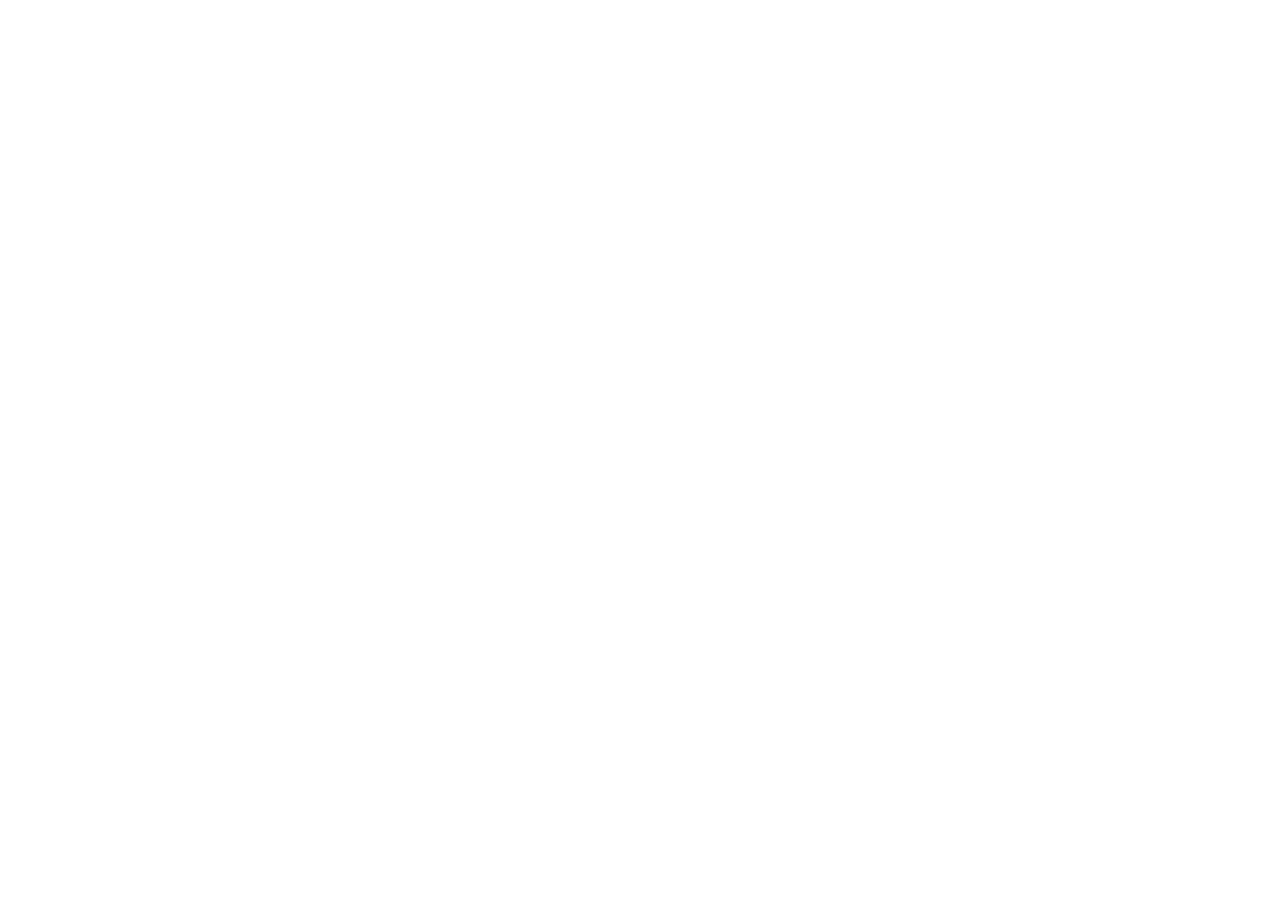
==== calc.html @ ecd2e855 "busy with landing page - making good progress. will finish tomorrow. its ooking good (:" ====
<!DOCTYPE html>
<html lang="en">

<head>
    <meta charset="UTF-8" />
    <meta http-equiv="X-UA-Compatible" content="IE=edge" />
    <meta name="viewport" content="width=device-width, initial-scale=1.0" />
    <title>myMaths</title>
    <link rel="stylesheet" href="styles.css" />
    <link rel="shortcut icon" href="assets/logos/PNG/Light logo.png" type="image/x-icon">
</head>

<body>

<nav class="navbar">
    <div class="nav-left">
    <a href="index.html">
    <img src="assets/logos/PNG/Dark logo.png" alt="myMathsLogo" class="nav-logo">
    </a>
    </div>

    <div class="nav-right">
        <a href="calc.html"> 🤫 get answers </a>
        <a href="report.html"> 👻 report problems </a>
    </div>
</nav>

    <h1>myMaths</h1>

    <section class="distance-formula">
        <h2>distance formula</h2>
        <form>

            <span class="a-cor">
                <h3>coordinate a</h3>
                <input type="number" id="daX" placeholder="x-value" />
                <input type="number" id="daY" placeholder="y-value" />
            </span>
            <br>
            <span class="b-cor">
                <h3>coordinate b</h3>
                <input type="number" id="dbX" placeholder="x-value" />
                <input type="number" id="dbY" placeholder="y-value" />
            </span>
        </form>

        <br />

        <span> distance =&ThinSpace; </span>
        <p id="answer-field-d"></p>
        <br />
        <br />
        <button onClick="distance()">answer</button>
        <br />
    </section>


    <section class="distance-formula">
        <h2>midpoint formula</h2>
        <form>

            <span class="a-cor">
                <h3>coordinate a</h3>
                <input type="number" id="maX" placeholder="x-value" />
                <input type="number" id="maY" placeholder="y-value" />
            </span>
            <br>
            <span class="b-cor">
                <h3>coordinate b</h3>
                <input type="number" id="mbX" placeholder="x-value" />
                <input type="number" id="mbY" placeholder="y-value" />
            </span>
        </form>

        <br />

        <span> midpoint =&ThinSpace; </span>
        <br>
        <span id="answer-field-m"><span>
                <br />
                <br />
                <button onClick="midpoint()">answer</button>
                <br />
    </section>

    <section class="gradient-formula">
        <h2>gradient formula</h2>
        <form>

            <span class="a-cor">
                <h3>coordinate a</h3>
                <input type="number" id="gaX" placeholder="x-value" />
                <input type="number" id="gaY" placeholder="y-value" />
            </span>
            <br>
            <span class="b-cor">
                <h3>coordinate b</h3>
                <input type="number" id="gbX" placeholder="x-value" />
                <input type="number" id="gbY" placeholder="y-value" />
            </span>
        </form>

        <br />

        <span> gradient =&ThinSpace; </span>
        <br>
        <span id="answer-field-g"><span>
                <br />
                <br />
                <button onClick="gradient()">answer</button>
                <br />

    </section>

    <script src="index.js"></script>
</body>

</html>
---- styles.css ----
@import url("https://fonts.googleapis.com/css2?family=Titillium+Web:wght@400&display=swap");
@import url("https://fonts.googleapis.com/css2?family=Josefin+Sans:wght@600&display=swap");

* {
  font-family: "Titillium Web", sans-serif;
  margin: 0;
  padding: 0;
  font-size: 10px;
  font-weight: 600;
}

h1,
h2,
h3,
h4,
h5,
h6 {
  font-family: "Josefin Sans", sans-serif;
  margin: 0;
  padding: 0;
  font-size: 10px;
}

a {
  text-decoration: none;
}

.navbar {
  background-color: #000000;
  color: #ffffff;
  height: 13vh;
  display: flex;
  justify-content: center;
  align-items: center;
  border-bottom: #ffffff 0.5rem solid;
}

.navbar a {
  width: auto;
  height: auto;
  display: flex;
  justify-content: space-evenly;
  align-items: center;
  flex-direction: row;
}

.navbar a h3 {
  color: #ffffff;
  font-size: 2.5rem;
}

.navbar a img {
  width: 20%;
  overflow: hidden;
}

.footer {
  background-color: #000000;
  color: #ffffff;
  height: 8vh;
  display: flex;
  justify-content: center;
  align-items: center;
  border-top: #ffffff 0.5rem solid;
}

.footer h2 {
  font-size: 2rem;
  font-weight: 500;
}

.main {
  background: linear-gradient(
    to bottom,
    rgba(150, 21, 171, 1),
    rgba(33, 8, 27, 1)
  );
}

.main-h {
  display: flex;
  justify-content: center;
  align-items: center;
  flex-direction: column;
}

.mpOne {
  background: #000000;
  color: #ffffff;
  width: 75vw;
  box-shadow: -1.4rem 1.4rem 0 0 rgba(58, 255, 26, 1);
  margin: 3rem;
  padding: 1.8rem;
  border-radius: 2.5rem;
  font-size: 2.5rem;
  text-align: center;
  border: #ffffff 0.25rem solid;
}

.mpS {
  background: transparent;
  color: #ffffff;
  font-size: 2.5rem;
  text-align: center;
  margin: 2rem;
}

.mGif {
  border-radius: 4rem;
  padding: 1.8rem;
  width: 75vw;
}

.mImg {
  width: 50vw;
}

.mButton {
  background: #000000;
  color: #ffffff;
  width: 75vw;
  box-shadow: -1.4rem 1.4rem 0 0 rgba(58, 255, 26, 1);
  margin-bottom: 6rem;
  padding: 1.8rem;
  border-radius: 2.5rem;
  font-size: 2.5rem;
  text-align: center;
  border: #ffffff 0.25rem solid;
}

.nav-links {
  position: fixed;
  background: #8b271f;
  height: 100vh;
  width: 200px;
  top: 0;
  right: -200px;
  text-align: left;
  z-index: 2;
  transition: 0.6s;
}

@media all and (min-width: 600px) {
  html {
    display: none;
  }
}
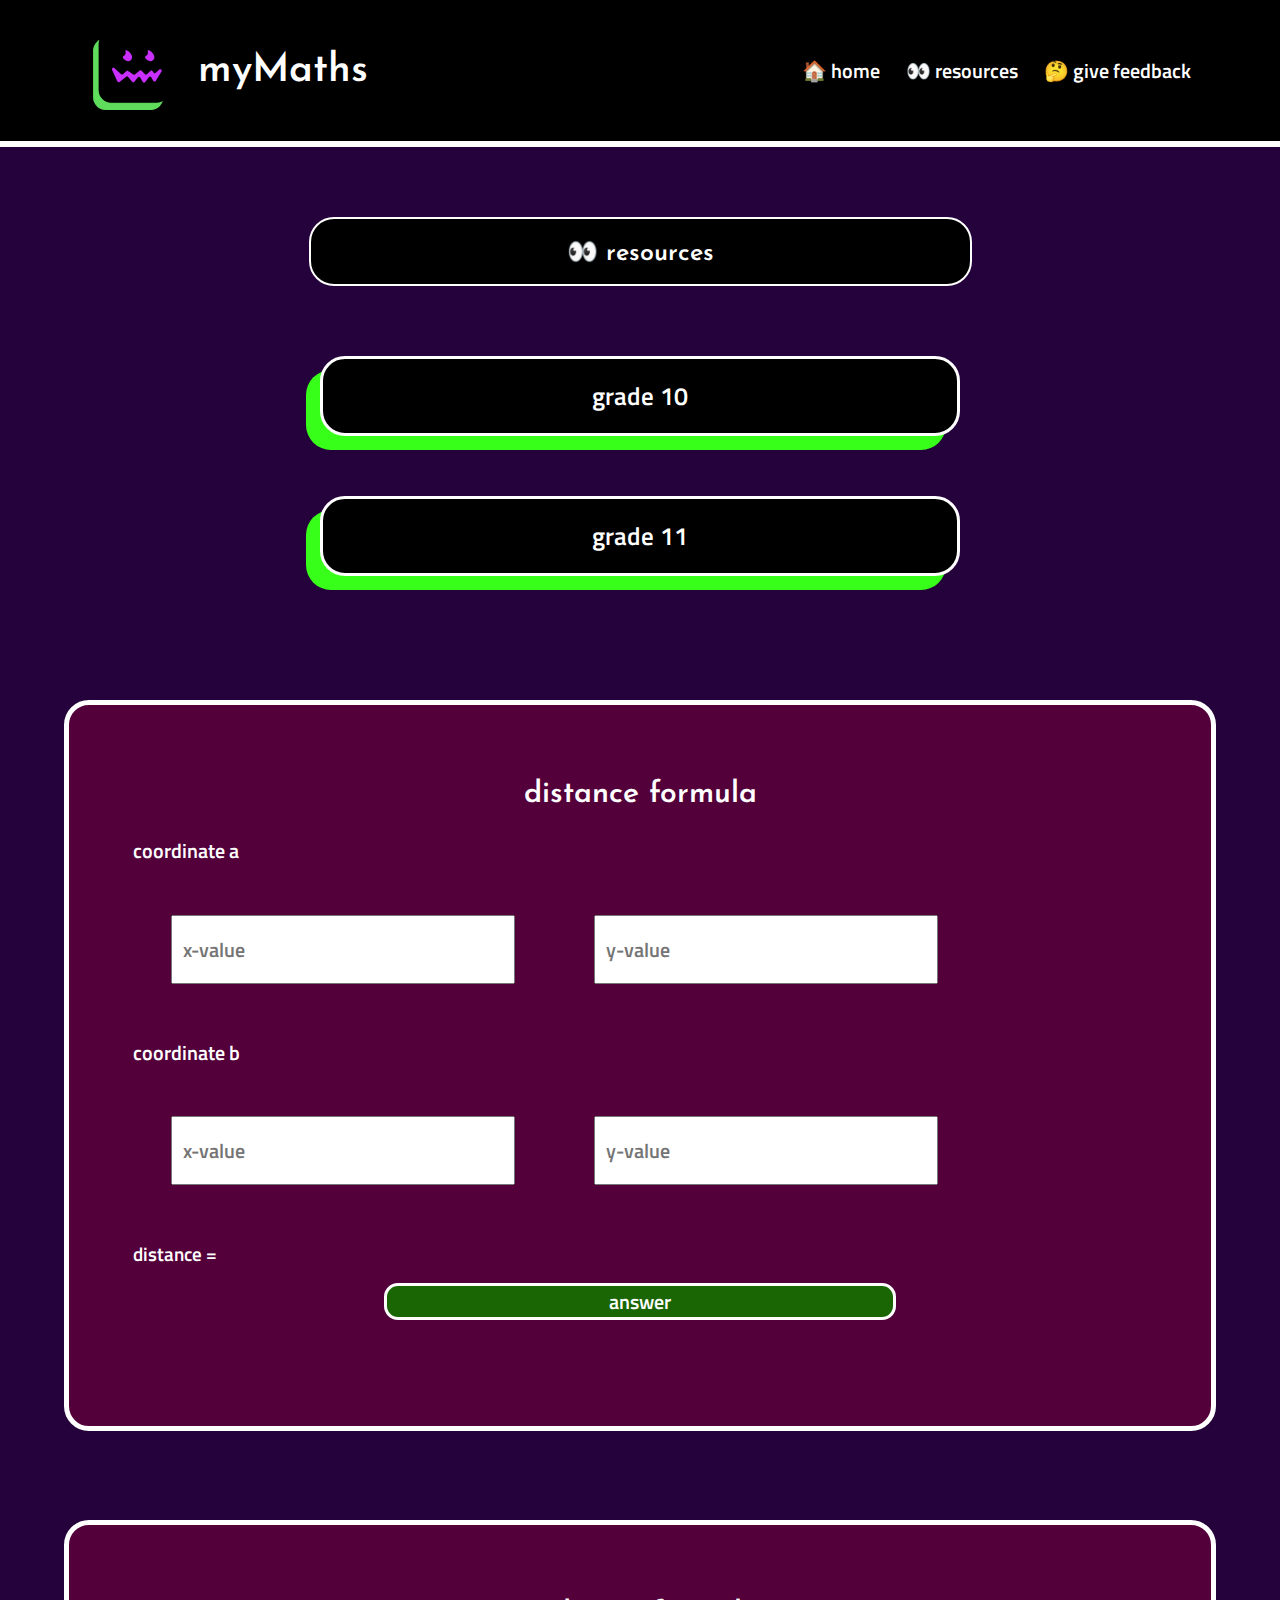
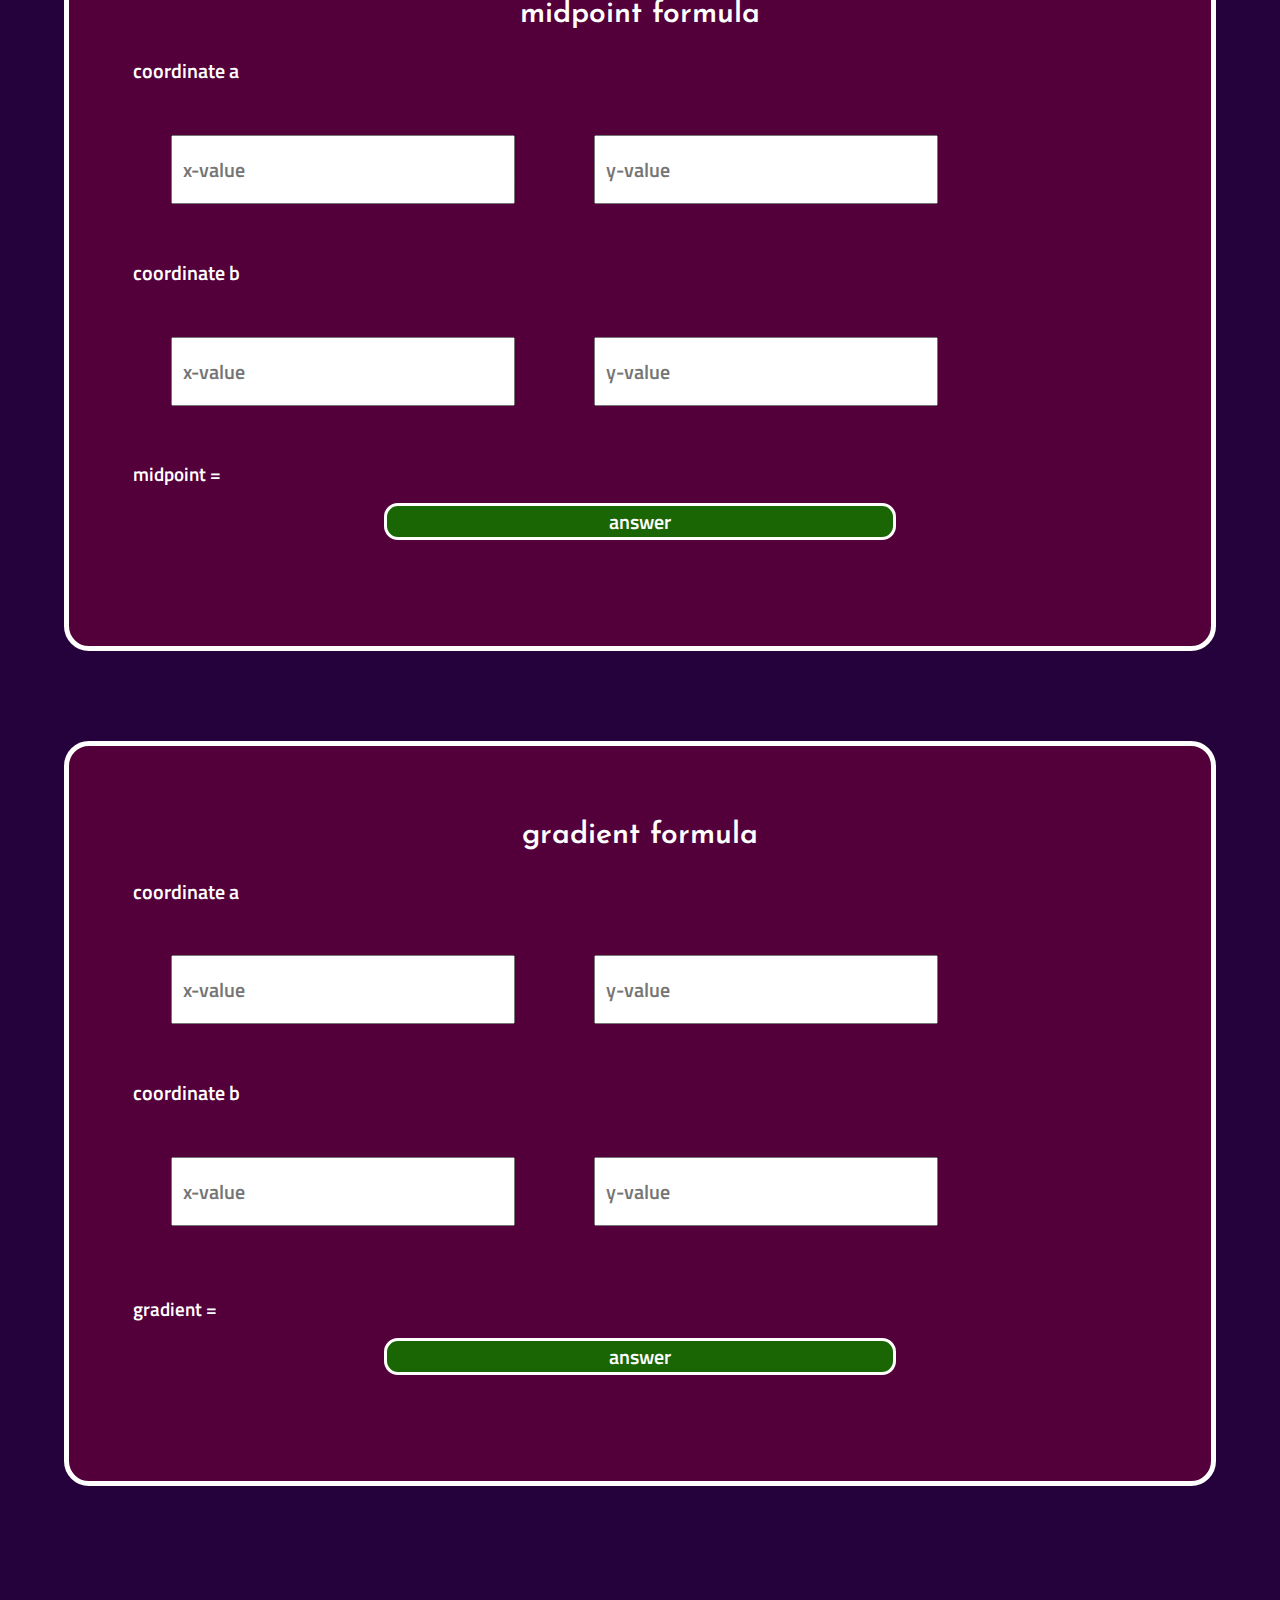
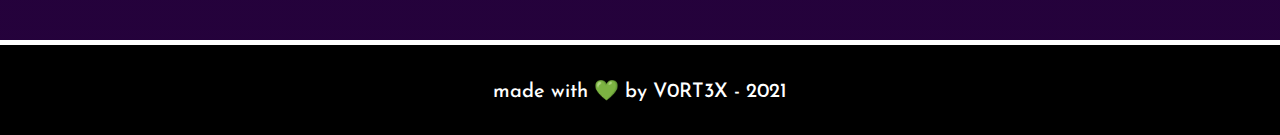
==== commit 7f18ce8c: "time to pivot!" ====
--- a/calc.html
+++ b/calc.html
@@ -7,112 +7,193 @@
     <meta name="viewport" content="width=device-width, initial-scale=1.0" />
     <title>myMaths</title>
     <link rel="stylesheet" href="styles.css" />
-    <link rel="shortcut icon" href="assets/logos/PNG/Light logo.png" type="image/x-icon">
+    <link rel="shortcut icon" href="assets/logos/PNG/Light logo.png" type="image/x-icon" />
 </head>
 
 <body>
 
-<nav class="navbar">
-    <div class="nav-left">
-    <a href="index.html">
-    <img src="assets/logos/PNG/Dark logo.png" alt="myMathsLogo" class="nav-logo">
-    </a>
-    </div>
+    <nav>
+        <a href="index.html" class="nav__home__link">
+            <img src="assets/logos/SVG/Dark logo.svg" alt="logo" />
+            <h1>myMaths</h1>
+        </a>
 
-    <div class="nav-right">
-        <a href="calc.html"> 🤫 get answers </a>
-        <a href="report.html"> 👻 report problems </a>
-    </div>
-</nav>
+        <div id="nav-links">
+            <button onclick="hideMenu()" class="hamburger-button">
+                <svg xmlns="http://www.w3.org/2000/svg" viewBox="0 0 24 24">
+                    <path d="M24 20.188l-8.315-8.209 8.2-8.282-3.697-3.697-8.212 8.318-8.31-8.203-3.666 3.666 8.321 8.24-8.206 8.313 3.666 3.666 8.237-8.318 8.285 8.203z" />
+                </svg>
+            </button>
 
-    <h1>myMaths</h1>
+            <ul>
+                <li>
+                    <a href="index.html" id="current-page"> &#x1F3E0; home</a>
+                </li>
+                <li>
+                    <a href=" calc.html"> &#x1F440; resources</a>
+                </li>
+                <li>
+                    <a href="feedback.html"> &#x1F914; give feedback</a>
+                </li>
+            </ul>
+        </div>
+        <div id="alt-nav-links">
+            <button onclick="hideMenu()" class="hamburger-button">
+                <svg xmlns="http://www.w3.org/2000/svg" viewBox="0 0 24 24">
+                    <path d="M24 20.188l-8.315-8.209 8.2-8.282-3.697-3.697-8.212 8.318-8.31-8.203-3.666 3.666 8.321 8.24-8.206 8.313 3.666 3.666 8.237-8.318 8.285 8.203z" />
+                </svg>
+            </button>
 
-    <section class="distance-formula">
-        <h2>distance formula</h2>
-        <form>
+            <ul>
+                <li>
+                    <a href="index.html" id="current-page"> &#x1F3E0; home</a>
+                </li>
+                <li>
+                    <a href=" calc.html"> &#x1F440; resources</a>
+                </li>
+                <li>
+                    <a href="feedback.html"> &#x1F914; give feedback</a>
+                </li>
+            </ul>
+        </div>
+        <button onclick="showMenu()" class="hamburger-alt-button">
+            <svg viewBox="0 0 100 80" width="40" height="40">
+                <rect width="100" height="20"></rect>
+                <rect y="30" width="100" height="20"></rect>
+                <rect y="60" width="100" height="20"></rect>
+            </svg>
+        </button>
+    </nav>
 
-            <span class="a-cor">
-                <h3>coordinate a</h3>
-                <input type="number" id="daX" placeholder="x-value" />
-                <input type="number" id="daY" placeholder="y-value" />
-            </span>
-            <br>
-            <span class="b-cor">
-                <h3>coordinate b</h3>
-                <input type="number" id="dbX" placeholder="x-value" />
-                <input type="number" id="dbY" placeholder="y-value" />
-            </span>
-        </form>
+    <section class="choose__grade">
+        <h1 class="headings"> &#x1F440; resources</h1>
 
-        <br />
+        <button id="g10button" class="button grade__button">grade 10</button>
 
-        <span> distance =&ThinSpace; </span>
-        <p id="answer-field-d"></p>
-        <br />
-        <br />
-        <button onClick="distance()">answer</button>
-        <br />
+        <button id="g11button" class="button grade__button">grade 11</button>
     </section>
 
+    <section id="grade10">
 
-    <section class="distance-formula">
-        <h2>midpoint formula</h2>
-        <form>
 
-            <span class="a-cor">
-                <h3>coordinate a</h3>
-                <input type="number" id="maX" placeholder="x-value" />
-                <input type="number" id="maY" placeholder="y-value" />
-            </span>
-            <br>
-            <span class="b-cor">
-                <h3>coordinate b</h3>
-                <input type="number" id="mbX" placeholder="x-value" />
-                <input type="number" id="mbY" placeholder="y-value" />
-            </span>
-        </form>
 
-        <br />
 
-        <span> midpoint =&ThinSpace; </span>
-        <br>
-        <span id="answer-field-m"><span>
-                <br />
-                <br />
-                <button onClick="midpoint()">answer</button>
-                <br />
-    </section>
 
-    <section class="gradient-formula">
-        <h2>gradient formula</h2>
-        <form>
-
-            <span class="a-cor">
-                <h3>coordinate a</h3>
-                <input type="number" id="gaX" placeholder="x-value" />
-                <input type="number" id="gaY" placeholder="y-value" />
-            </span>
-            <br>
-            <span class="b-cor">
-                <h3>coordinate b</h3>
-                <input type="number" id="gbX" placeholder="x-value" />
-                <input type="number" id="gbY" placeholder="y-value" />
-            </span>
-        </form>
-
-        <br />
-
-        <span> gradient =&ThinSpace; </span>
-        <br>
-        <span id="answer-field-g"><span>
-                <br />
-                <br />
-                <button onClick="gradient()">answer</button>
-                <br />
 
     </section>
 
+    <section id="grade11">
+
+
+
+
+    </section>
+
+    <!--    <section class="res__template">
+
+        <section class="inner__res__template">
+            <h1>heading of topic</h1>
+            <h2>topic tree</h2>
+            <div class="res__summary">
+                <h1>summary:</h1>
+                <p>Lorem ipsum dolor sit amet consectetur, adipisicing elit. Ad expedita nobis dolorum quia sit tempore assumenda odit ea quam adipisci quae quasi asperiores quis suscipit commodi nemo, quisquam fugiat dolorem!</p>
+
+                <input type="button" onclick="location.href='https://google.com';" value="download pdf" />
+            </div>
+
+            <div class="res__calc">
+                <h1>calculators:</h1>
+            </div>
+        </section>
+    </section>-->
+
+
+    <section class="calc">
+
+        <section class="distance-formula calc-section">
+            <h2 class="calc-head">distance formula</h2>
+            <form>
+                <span class="a-cor calc-coor">
+                    <h3>coordinate a</h3>
+                    <input type="number" id="daX" placeholder="x-value" />
+                    <input type="number" id="daY" placeholder="y-value" />
+                </span>
+                <br>
+                <span class="b-cor calc-coor">
+                    <h3>coordinate b</h3>
+                    <input type="number" id="dbX" placeholder="x-value" />
+                    <input type="number" id="dbY" placeholder="y-value" />
+                </span>
+            </form>
+
+            <br />
+
+            <span class="calc__answer__heading"> distance =&ThinSpace; </span>
+            <p id="answer-field-d" class="calc__answer__field"></p>
+            <br />
+            <button onClick="distance()" class="calc__answer__button">answer</button>
+            <br />
+        </section>
+
+        <section class="midpoint-formula calc-section">
+            <h2 class="calc-head">midpoint formula</h2>
+            <form>
+
+                <span class="a-cor calc-coor">
+                    <h3>coordinate a</h3>
+                    <input type="number" id="maX" placeholder="x-value" />
+                    <input type="number" id="maY" placeholder="y-value" />
+                </span>
+                <br>
+                <span class="b-cor calc-coor">
+                    <h3>coordinate b</h3>
+                    <input type="number" id="mbX" placeholder="x-value" />
+                    <input type="number" id="mbY" placeholder="y-value" />
+                </span>
+            </form>
+
+            <br />
+            <span class="calc__answer__heading"> midpoint =&ThinSpace; </span>
+            <p id="answer-field-m" class="calc__answer__field"></p>
+            <br />
+            <button onClick="midpoint()" class="calc__answer__button">answer</button>
+            <br />
+        </section>
+
+        <section class="gradient-formula calc-section">
+            <h2 class="calc-head">gradient formula</h2>
+            <form>
+
+                <span class="a-cor calc-coor">
+                    <h3>coordinate a</h3>
+                    <input type="number" id="gaX" placeholder="x-value" />
+                    <input type="number" id="gaY" placeholder="y-value" />
+                </span>
+                <br>
+                <span class="b-cor calc-coor">
+                    <h3>coordinate b</h3>
+                    <input type="number" id="gbX" placeholder="x-value" />
+                    <input type="number" id="gbY" placeholder="y-value" />
+                </span>
+            </form>
+
+            <br />
+
+            <br />
+            <span class="calc__answer__heading"> gradient =&ThinSpace; </span>
+            <p id="answer-field-g" class="calc__answer__field"></p>
+            <br />
+            <button onClick="gradient()" class="calc__answer__button">answer</button>
+            <br />
+        </section>
+    </section>
+
+    <footer class="footer">
+        <h2>made with &#x1F49A; by V0RT3X - 2021</h2>
+    </footer>
+
     <script src="index.js"></script>
+
 </body>
 
 </html>--- a/styles.css
+++ b/styles.css
@@ -1,12 +1,22 @@
 @import url("https://fonts.googleapis.com/css2?family=Titillium+Web:wght@400&display=swap");
 @import url("https://fonts.googleapis.com/css2?family=Josefin+Sans:wght@600&display=swap");
 
+:root {
+    --pri: rgb(121, 6, 197);
+    --sec: rgb(209, 0, 146);
+    --tet: rgb(56, 255, 26);
+    --text-pri: rgb(0, 0, 0);
+    --text-sec: rgb(255, 255, 255);
+}
+
+/*      UNIVERSAL       */
+
 * {
-  font-family: "Titillium Web", sans-serif;
-  margin: 0;
-  padding: 0;
-  font-size: 10px;
-  font-weight: 600;
+    font-family: "Titillium Web", sans-serif;
+    margin: 0;
+    padding: 0;
+    font-size: 10px;
+    font-weight: 600;
 }
 
 h1,
@@ -15,133 +25,667 @@
 h4,
 h5,
 h6 {
-  font-family: "Josefin Sans", sans-serif;
-  margin: 0;
-  padding: 0;
-  font-size: 10px;
+    font-family: "Josefin Sans", sans-serif;
+    margin: 0;
+    padding: 0;
+    font-size: 10px;
 }
 
 a {
-  text-decoration: none;
-}
-
-.navbar {
-  background-color: #000000;
-  color: #ffffff;
-  height: 13vh;
-  display: flex;
-  justify-content: center;
-  align-items: center;
-  border-bottom: #ffffff 0.5rem solid;
-}
-
-.navbar a {
-  width: auto;
-  height: auto;
-  display: flex;
-  justify-content: space-evenly;
-  align-items: center;
-  flex-direction: row;
-}
-
-.navbar a h3 {
-  color: #ffffff;
-  font-size: 2.5rem;
-}
-
-.navbar a img {
-  width: 20%;
-  overflow: hidden;
-}
+    text-decoration: none;
+    color: var(--text-sec);
+}
+
+.button {
+    background: var(--text-pri);
+    color: var(--text-sec);
+    width: 75vw;
+    box-shadow: -1.4rem 1.4rem 0 0 var(--tet);
+    margin-bottom: 6rem;
+    padding: 1.8rem;
+    border-radius: 2.5rem;
+    font-size: 2.5rem;
+    text-align: center;
+    border: var(--text-sec) 0.35rem solid;
+}
+
+.altButton {
+    background: var(--text-pri);
+    color: var(--text-sec);
+    width: 75vw;
+    box-shadow: -1.4rem 1.4rem 0 0 var(--tet);
+    margin-bottom: 6rem;
+    padding: 1.8rem;
+    border-radius: 2.5rem;
+    font-size: 2rem;
+    text-align: center;
+    border: var(--text-sec) 0.35rem solid;
+}
+
+
+.headings {
+    background: var(--text-pri);
+    color: var(--text-sec);
+    margin: 3rem;
+    padding: 1.8rem;
+    border-radius: 2.5rem;
+    font-size: 2.5rem;
+    text-align: center;
+    border: var(--text-sec) 0.25rem solid;
+}
+
+
+/*      NAV BAR     */
+
+nav {
+    display: flex;
+    flex-direction: row-reverse;
+    padding: 2% 6%;
+    justify-content: space-evenly;
+    align-items: center;
+    background-color: var(--text-pri);
+    color: var(--text-sec);
+    height: 10vh;
+    border-bottom: var(--text-sec) .7vh solid;
+}
+
+.nav__home__link {
+    font-size: 4rem;
+    display: flex;
+    align-items: center;
+    justify-content: space-evenly;
+}
+
+.nav__home__link img {
+    width: 15vw;
+    padding-right: 5vw;
+}
+
+.nav__home__link h1 {
+    font-size: 3rem;
+}
+
+
+.hamburger-button {
+    display: flex;
+    background-color: transparent;
+    border: none;
+    justify-content: center;
+}
+
+.hamburger-button svg {
+    fill: var(--text-sec);
+    width: 15vw;
+    position: fixed;
+    top: 10%;
+}
+
+.hamburger-alt-button {
+    display: flex;
+    background-color: transparent;
+    border: none;
+    justify-content: center;
+}
+
+.hamburger-alt-button svg {
+    fill: var(--text-sec);
+    width: 15vw;
+}
+
+
+/*      HAMBURGER       */
+#alt-nav-links {
+    display: none;
+}
+
+#nav-links {
+    position: fixed;
+    background: linear-gradient(rgba(121, 6, 197, 0.3), rgba(121, 6, 197, 0.3)),
+        linear-gradient(rgba(0, 0, 0, 1), rgba(0, 0, 0, 1));
+    height: 100vh;
+    width: 85vw;
+    display: flex;
+    flex-direction: column;
+    justify-content: center;
+    align-items: center;
+    border-right: .3rem var(--text-sec) solid;
+    top: 0;
+    left: -200vw;
+    text-align: left;
+    z-index: 2;
+    border-radius: 0rem 5rem 5rem 0rem;
+    transition: 0.6s;
+}
+
+#nav-links ul {
+    display: flex;
+    align-items: center;
+    flex-direction: column;
+    width: 75vw;
+}
+
+#nav-links ul li {
+    margin: 4rem;
+    list-style: none;
+    width: 75vw;
+    text-align: center;
+}
+
+
+#nav-links ul li a {
+    background: var(--text-pri);
+    color: var(--text-sec);
+    padding: 2rem 4rem;
+    box-shadow: -1.4rem 1.4rem 0 0 var(--tet);
+    margin-bottom: 6rem;
+    border-radius: 2.5rem;
+    font-size: 2rem;
+    text-align: center;
+    border: var(--text-sec) 0.35rem solid;
+
+}
+
+/*      FOOTER        */
 
 .footer {
-  background-color: #000000;
-  color: #ffffff;
-  height: 8vh;
-  display: flex;
-  justify-content: center;
-  align-items: center;
-  border-top: #ffffff 0.5rem solid;
-}
+    background-color: var(--text-pri);
+    color: var(--text-sec);
+    height: 10vh;
+    display: flex;
+    flex-direction: column;
+    justify-content: space-evenly;
+    align-items: center;
+    border-top: var(--text-sec) 0.5rem solid;
+}
+
+.footer h1 {
+    margin-top: 2%;
+    font-size: 2rem;
+    font-weight: 500;
+}
+
 
 .footer h2 {
-  font-size: 2rem;
-  font-weight: 500;
-}
+    font-size: 2rem;
+    font-weight: 500;
+}
+
+/*      HOME PAGE       */
+
 
 .main {
-  background: linear-gradient(
-    to bottom,
-    rgba(150, 21, 171, 1),
-    rgba(33, 8, 27, 1)
-  );
+    background: linear-gradient(to bottom,
+            var(--pri),
+            var(--sec));
 }
 
 .main-h {
-  display: flex;
-  justify-content: center;
-  align-items: center;
-  flex-direction: column;
+    display: flex;
+    justify-content: center;
+    align-items: center;
+    flex-direction: column;
 }
 
 .mpOne {
-  background: #000000;
-  color: #ffffff;
-  width: 75vw;
-  box-shadow: -1.4rem 1.4rem 0 0 rgba(58, 255, 26, 1);
-  margin: 3rem;
-  padding: 1.8rem;
-  border-radius: 2.5rem;
-  font-size: 2.5rem;
-  text-align: center;
-  border: #ffffff 0.25rem solid;
-}
+    background: var(--text-pri);
+    color: var(--text-sec);
+    width: 75vw;
+    margin: 3rem;
+    padding: 1.8rem;
+    border-radius: 2.5rem;
+    font-size: 2.5rem;
+    text-align: center;
+    border: var(--text-pri) 0.25rem solid;
+}
+
 
 .mpS {
-  background: transparent;
-  color: #ffffff;
-  font-size: 2.5rem;
-  text-align: center;
-  margin: 2rem;
+    background: transparent;
+    color: var(--text-sec);
+    font-size: 2.5rem;
+    text-align: center;
+    margin: 2rem;
 }
 
 .mGif {
-  border-radius: 4rem;
-  padding: 1.8rem;
-  width: 75vw;
+    border-radius: 4rem;
+    padding: 1.8rem;
+    width: 75vw;
 }
 
 .mImg {
-  width: 50vw;
+    width: 50vw;
 }
 
 .mButton {
-  background: #000000;
-  color: #ffffff;
-  width: 75vw;
-  box-shadow: -1.4rem 1.4rem 0 0 rgba(58, 255, 26, 1);
-  margin-bottom: 6rem;
-  padding: 1.8rem;
-  border-radius: 2.5rem;
-  font-size: 2.5rem;
-  text-align: center;
-  border: #ffffff 0.25rem solid;
-}
-
-.nav-links {
-  position: fixed;
-  background: #8b271f;
-  height: 100vh;
-  width: 200px;
-  top: 0;
-  right: -200px;
-  text-align: left;
-  z-index: 2;
-  transition: 0.6s;
-}
-
-@media all and (min-width: 600px) {
-  html {
+    background: var(--text-pri);
+    color: var(--text-sec);
+    width: 75vw;
+    box-shadow: -1.4rem 1.4rem 0 0 var(--tet);
+    margin-bottom: 6rem;
+    padding: 1.8rem;
+    border-radius: 2.5rem;
+    font-size: 2.5rem;
+    text-align: center;
+    border: var(--text-sec) 0.35rem solid;
+}
+
+
+.heading {
+    font-size: 3.3rem;
+    padding: 1rem;
+    text-align: center;
+}
+
+/*      RESOURCES PAGE      */
+
+.res__template {
+    height: auto;
+    padding: 5vw;
+    color: var(--text-sec);
+    background: linear-gradient(rgba(121, 6, 197, 0.3), rgba(121, 6, 197, 0.3)),
+        linear-gradient(rgba(0, 0, 0, 1), rgba(0, 0, 0, 1));
+}
+
+.inner__res__template {
+    background: linear-gradient(rgba(209, 0, 146, 0.4), rgba(209, 0, 146, 0.4)),
+        linear-gradient(rgba(0, 0, 0, 1), rgba(0, 0, 0, 1));
+    padding: 5vw;
+    padding-bottom: 10vw;
+    margin-bottom: 7vw;
+    border-radius: 2.5rem;
+    border: 5px var(--text-sec) solid;
+
+}
+
+.inner__res__template h1 {
+    font-size: 3rem;
+    padding: 1rem;
+    text-align: center;
+    text-decoration: underline;
+}
+
+.inner__res__template h2 {
+    font-size: 2rem;
+}
+
+.res__summary h1 {
+    font-size: 2.5rem;
+    text-decoration: none;
+    text-align: left;
+    padding-left: 0;
+}
+
+.res__summary p {
+    font-size: 1.5rem;
+}
+
+.res__summary input {
+    background: var(--text-pri);
+    color: var(--text-sec);
+    width: auto;
+    padding: 1.3rem;
+    margin: 2rem 0;
+    border-radius: 2.5rem;
+    font-size: 1.3rem;
+    text-align: center;
+    border: var(--text-sec) 0.35rem solid;
+    box-shadow: -.7rem .7rem 0 0 var(--tet);
+}
+
+
+.calc {
+    height: auto;
+    padding: 5vw;
+    color: var(--text-sec);
+    background: linear-gradient(rgba(121, 6, 197, 0.3), rgba(121, 6, 197, 0.3)),
+        linear-gradient(rgba(0, 0, 0, 1), rgba(0, 0, 0, 1));
+}
+
+.calc-section {
+    background: linear-gradient(rgba(209, 0, 146, 0.4), rgba(209, 0, 146, 0.4)),
+        linear-gradient(rgba(0, 0, 0, 1), rgba(0, 0, 0, 1));
+    padding: 5vw;
+    padding-bottom: 10vw;
+    margin-bottom: 7vw;
+    border-radius: 2.5rem;
+    border: 5px var(--text-sec) solid;
+
+}
+
+.calc-head {
+    font-size: 3rem;
+    padding: 1rem;
+    text-align: center;
+}
+
+.calc-coor {
+    padding: 0.5rem;
+    margin: 0.5rem;
+    margin-bottom: 0;
+    color: var(--text-sec);
+    padding-bottom: 0;
+}
+
+.calc-coor h3 {
+    font-family: "Titillium Web", sans-serif;
+    font-size: 2rem;
+    padding-bottom: 1rem;
+}
+
+.calc-coor input {
+    display: inline-block;
+    height: 5vh;
+    width: 25vw;
+    padding: 1rem;
+    font-size: 2rem;
+    margin: 3vw;
+}
+
+.calc__answer__heading {
+    font-size: 1.9rem;
+}
+
+.calc__answer__field {
+    font-size: 1.6rem;
+}
+
+.calc__answer__button {
+    margin: 0;
+    position: absolute;
+    left: 50%;
+    transform: translateX(-50%);
+    width: 40vw;
+    background-color: rgb(27, 102, 4);
+    color: var(--text-sec);
+    border: var(--text-sec) 0.35rem solid;
+    border-radius: 1.4rem;
+    font-size: 2rem;
+    margin-bottom: 10000px;
+    display: inline;
+}
+
+.choose__grade {
+    background: linear-gradient(rgba(121, 6, 197, 0.3), rgba(121, 6, 197, 0.3)),
+        linear-gradient(rgba(0, 0, 0, 1), rgba(0, 0, 0, 1));
+
+    display: flex;
+    flex-direction: column;
+    align-items: center;
+}
+
+.choose__grade h1 {
+    padding-right: 20vw;
+    padding-left: 20vw;
+    margin: 7rem 0;
+}
+
+.grade__button {
+    width: 50vw;
+}
+
+#grade10 {
+    height: auto;
+    width: 100vw;
+    padding: 2vw;
+    background: linear-gradient(rgba(121, 6, 197, 0.3), rgba(121, 6, 197, 0.3)),
+        linear-gradient(rgba(0, 0, 0, 1), rgba(0, 0, 0, 1));
     display: none;
-  }
-}
+}
+
+#grade11 {
+    height: auto;
+    width: 100vw;
+    padding: 2vw;
+    background: linear-gradient(rgba(121, 6, 197, 0.3), rgba(121, 6, 197, 0.3)),
+        linear-gradient(rgba(0, 0, 0, 1), rgba(0, 0, 0, 1));
+    display: none;
+}
+
+/*      FEEDBACK PAGE       */
+
+.feedback {
+    height: auto;
+    padding: 5vw;
+    color: var(--text-sec);
+    background: linear-gradient(rgba(121, 6, 197, 0.3), rgba(121, 6, 197, 0.3)),
+        linear-gradient(rgba(0, 0, 0, 1), rgba(0, 0, 0, 1));
+}
+
+
+.feedback h2 {
+    font-size: 1.9rem;
+    text-align: center;
+    margin-bottom: 1rem;
+}
+
+
+.inside-link {
+    background: var(--text-pri);
+    width: 50vw;
+    margin: 2rem auto 6rem auto;
+    box-shadow: -1.4rem 1.4rem 0 0 var(--tet);
+    padding: 1.8rem;
+    border-radius: 2.5rem;
+    text-align: center;
+    border: var(--text-sec) 0.35rem solid;
+}
+
+.inside-link a {
+    font-size: 2.5rem;
+    color: var(--text-sec);
+}
+
+
+#feedback-form {
+    width: 80vw;
+    margin: 0 auto 0 auto;
+    border: 5px #fff solid;
+    display: flex;
+    background: linear-gradient(rgba(209, 0, 146, 0.4), rgba(209, 0, 146, 0.4)),
+        linear-gradient(rgba(0, 0, 0, 1), rgba(0, 0, 0, 1));
+    padding: 4vw;
+    color: var(--text-sec);
+    border-radius: 2.5rem;
+    flex-direction: column;
+}
+
+
+.feedback__form__part {
+    display: flex;
+    flex-direction: column;
+    margin-bottom: 10vw;
+}
+
+.feedback__form__part label {
+    font-size: 2rem;
+    padding-bottom: 2%;
+}
+
+.feedback__form__part input {
+    width: 75vw;
+    padding-left: 2vw;
+    margin: auto;
+    padding-bottom: 0;
+    font-size: 2rem;
+}
+
+
+.alt__feedback__form__part {
+    margin-bottom: 10vw;
+}
+
+.alt__feedback__form__part h2 {
+    font-size: 2rem;
+    text-align: left;
+    font-family: "Titillium Web", sans-serif;
+
+}
+
+.alt__feedback__form__part label {
+    font-size: 1.7rem;
+}
+
+.alt__feedback__form__part input {
+    width: 1.7rem;
+    height: 1.7rem;
+    text-align: center;
+    margin-right: 2.5vw;
+
+}
+
+
+.alt__alt__feedback__form__part {
+    display: flex;
+    flex-direction: column;
+    margin-bottom: 10vw;
+}
+
+.alt__alt__feedback__form__part label {
+    font-size: 2rem;
+    padding-bottom: 2%;
+}
+
+.alt__alt__feedback__form__part textarea {
+    width: 75vw;
+    margin: auto;
+    padding: 2vw 2vw 2vw 4vw;
+    border-radius: 2.5rem;
+    font-size: 2rem;
+}
+
+input[type=reset] {
+    width: 40vw;
+    background-color: rgb(102, 4, 4);
+    color: var(--text-sec);
+    border: var(--text-sec) 0.35rem solid;
+    border-radius: 1.4rem;
+    margin: 1.5vw;
+    font-size: 2rem;
+    height: 15vw;
+    display: inline;
+}
+
+input[type=submit] {
+    width: 40vw;
+    background-color: rgb(27, 102, 4);
+    color: var(--text-sec);
+    border: var(--text-sec) 0.35rem solid;
+    border-radius: 1.4rem;
+    font-size: 2rem;
+    margin: 1.5vw;
+    display: inline;
+}
+
+.feedback__buttons {
+    display: flex;
+}
+
+/*      RESULTS PAGE        */
+
+.results {
+    height: 80vh;
+    padding: 5vw;
+    display: flex;
+    justify-content: space-evenly;
+    flex-direction: column;
+    align-items: center;
+    color: var(--text-sec);
+    background: linear-gradient(rgba(121, 6, 197, 0.3), rgba(121, 6, 197, 0.3)),
+        linear-gradient(rgba(0, 0, 0, 1), rgba(0, 0, 0, 1));
+
+}
+
+.results h2 {
+    font-size: 3rem;
+    text-align: center;
+    margin-bottom: 1rem;
+}
+
+
+
+@media screen and (min-width: 800px) {
+    nav {
+        display: flex;
+        flex-direction: row;
+        padding: 2% 6%;
+        justify-content: space-between;
+        align-items: center;
+        background-color: var(--text-pri);
+        color: var(--text-sec);
+        height: 10vh;
+        border-bottom: var(--text-sec) .7vh solid;
+    }
+
+
+    .nav__home__link {
+        font-size: 4rem;
+        display: flex;
+        width: 24vw;
+        align-items: center;
+        justify-content: space-evenly;
+    }
+
+    .nav__home__link img {
+        width: 6vw;
+        padding-right: 1vw;
+    }
+
+    .nav__home__link h1 {
+        font-size: 4rem;
+    }
+
+    #nav-links {
+        display: none;
+    }
+
+
+    #alt-nav-links {
+        display: block;
+        flex: 1;
+        text-align: right;
+    }
+
+    #alt-nav-links ul {
+        display: inline;
+    }
+
+    #alt-nav-links ul li {
+        text-decoration: none;
+        display: inline-block;
+        padding: 8px 12px;
+        position: relative;
+    }
+
+    #alt-nav-links ul li a {
+        color: var(--text-sec);
+        text-decoration: none;
+        font-size: 2rem;
+        background: none;
+        padding: none;
+        box-shadow: none;
+        margin-bottom: 0;
+        border-radius: 0;
+        text-align: center;
+        border: none;
+
+    }
+
+    #current-page {
+        color: var(--sec);
+
+    }
+
+
+    #alt-nav-links ul li a:hover {
+        color: var(--tet);
+        transition: .5s;
+        cursor: pointer;
+    }
+
+    .hamburger-button,
+    .hamburger-alt-button {
+        display: none;
+    }
+
+}